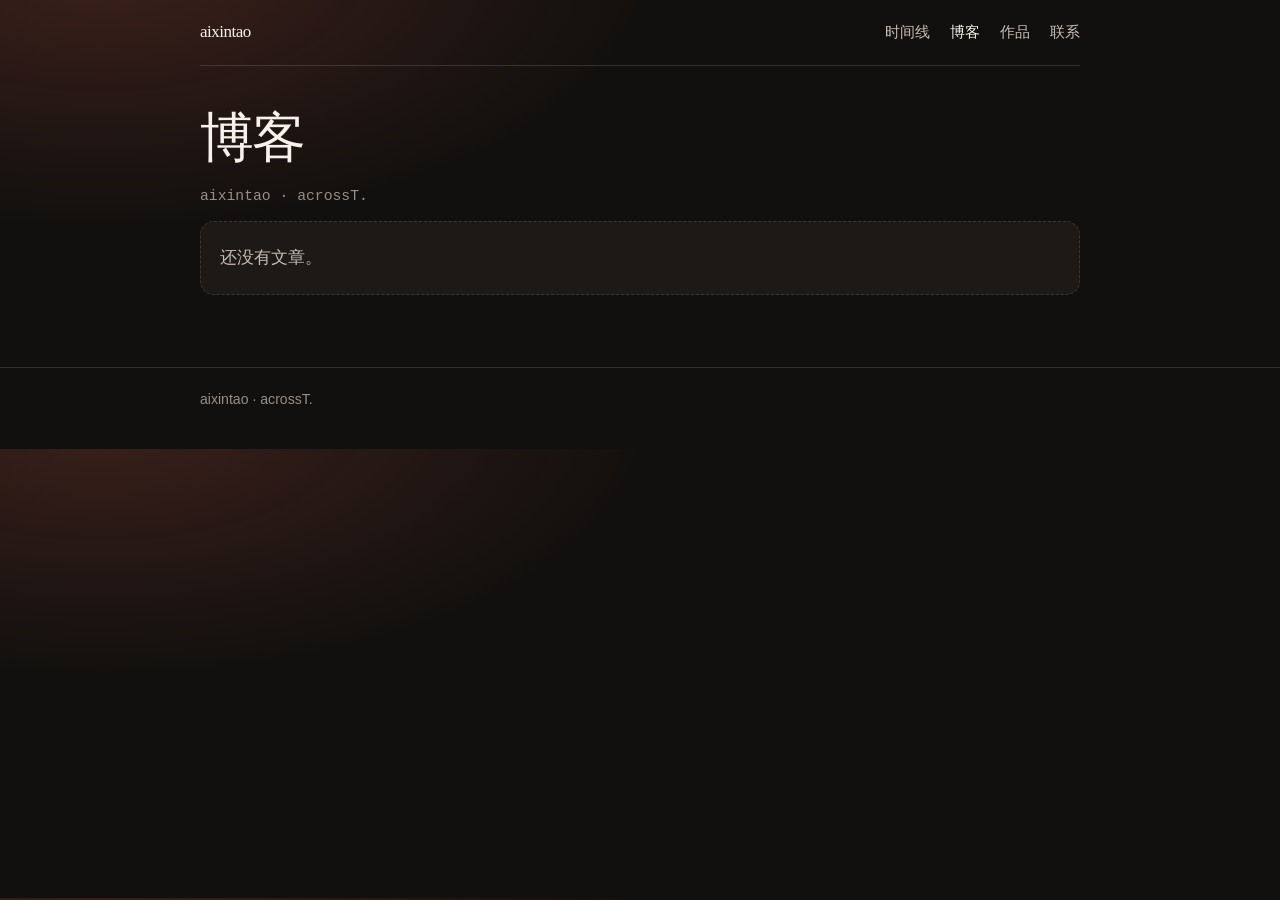
==== blog/index.html @ 6bd740ed "Publish the personal site with timeline, avatars, blog, and contacts. Co-authored-by: Cursor <cursor" ====
<!DOCTYPE html>
<html lang="zh-CN">
<head>
  <meta charset="utf-8">
  <meta name="viewport" content="width=device-width, initial-scale=1">
  <title>博客 · aixintao</title>
  <meta name="description" content="aixintao 的博客">
  <meta name="theme-color" content="#12100e">
  <link rel="icon" href="/avatars/favicon.png">
  <link rel="stylesheet" href="/style.css">
  <link rel="alternate" type="application/rss+xml" title="aixintao" href="/blog/feed.xml">
</head>
<body class="page">
  <header class="wrap">
    <nav class="nav" aria-label="页面">
      <a class="brand" href="/#top">aixintao</a>
      <ul class="nav-links">
        <li><a href="/#names">时间线</a></li>
        <li><a href="/blog/" aria-current="page">博客</a></li>
        <li><a href="/#works">作品</a></li>
        <li><a href="/#contact">联系</a></li>
      </ul>
    </nav>
  </header>
  <main class="wrap page-main">
    <h1>博客</h1>
<p class="article-meta">aixintao · acrossT.</p>
<p class="empty">还没有文章。</p>
  </main>
  <footer>
    <div class="wrap">aixintao · acrossT.</div>
  </footer>
</body>
</html>
---- style.css ----
:root {
      --bg: #12100e;
      --raise: #1c1916;
      --ink: #f6f1ea;
      --muted: #c9bdb2;
      --faint: #9a8d82;
      --line: rgba(246, 241, 234, 0.14);
      --peach: #ff6b57;
      --peach-soft: #ffd2cb;
      --max: 880px;
      --sans: "Segoe UI", "PingFang SC", "Hiragino Sans GB", "Microsoft YaHei", sans-serif;
      --serif: Palatino, "Palatino Linotype", "Songti SC", "STSong", serif;
      --mono: "Cascadia Mono", "Sarasa Mono SC", Consolas, "Courier New", monospace;
    }

    * { box-sizing: border-box; }

    html { scroll-behavior: smooth; }

    body {
      margin: 0;
      color: var(--ink);
      background:
        radial-gradient(880px 420px at 8% -8%, rgba(255, 107, 87, 0.18), transparent 62%),
        var(--bg);
      font-family: var(--sans);
      font-size: 17px;
      line-height: 1.65;
    }

    a { color: inherit; }

    a:focus-visible,
    button:focus-visible {
      outline: 2px solid var(--peach);
      outline-offset: 3px;
    }

    ::selection {
      background: var(--peach);
      color: #1a100e;
    }

    .wrap {
      width: min(var(--max), calc(100% - 2.5rem));
      margin-inline: auto;
    }

    .nav {
      display: flex;
      align-items: center;
      justify-content: space-between;
      gap: 1rem;
      padding: 1.15rem 0;
      border-bottom: 1px solid var(--line);
    }

    .brand {
      font-family: var(--serif);
      text-decoration: none;
      letter-spacing: -0.03em;
    }

    .nav-links {
      display: flex;
      gap: 1.25rem;
      margin: 0;
      padding: 0;
      list-style: none;
      font-size: 0.92rem;
    }

    .nav-links a {
      text-decoration: none;
      color: var(--muted);
    }

    .nav-links a:hover,
    .nav-links a[aria-current="page"] { color: var(--ink); }

    .nav,
    .nav-links { flex-wrap: wrap; }

    .hero {
      display: flex;
      align-items: flex-end;
      gap: 1.35rem 1.6rem;
      padding: 8vh 0 4.5rem;
    }

    .hero-copy { min-width: 0; }

    .avatar-main {
      width: clamp(104px, 18vw, 148px);
      height: clamp(104px, 18vw, 148px);
      flex: none;
      object-fit: cover;
      border-radius: 26px;
      box-shadow: 0 0 0 1px var(--line);
    }

    h1 {
      margin: 0;
      font-family: var(--serif);
      font-size: clamp(3.2rem, 10vw, 6.4rem);
      font-weight: 500;
      line-height: 0.86;
      letter-spacing: -0.045em;
    }

    .aka {
      margin: 1.1rem 0 0;
      font-family: var(--serif);
      font-size: clamp(1.7rem, 4vw, 2.7rem);
      line-height: 1.15;
      letter-spacing: -0.03em;
    }

    .aka-label {
      margin-right: 0.35rem;
      color: var(--faint);
      font-family: var(--sans);
      font-size: 0.95rem;
      letter-spacing: 0.14em;
      vertical-align: 0.35em;
    }

    .wordmark { white-space: nowrap; }

    .dot { color: var(--peach); }

    .roles {
      display: flex;
      flex-wrap: wrap;
      gap: 0.55rem;
      margin: 2rem 0 0;
      padding: 0;
      list-style: none;
    }

    .roles li {
      margin: 0;
      padding: 0.35rem 0.75rem;
      border: 1px solid var(--line);
      border-radius: 999px;
      color: var(--muted);
      background: rgba(255, 255, 255, 0.03);
      font-size: 0.95rem;
    }

    section { padding: 1rem 0 4.5rem; }

    .section-head {
      display: flex;
      align-items: baseline;
      gap: 0.8rem;
      margin-bottom: 0.4rem;
    }

    .index {
      color: var(--peach);
      font-family: var(--mono);
      font-size: 0.82rem;
    }

    h2 {
      margin: 0;
      font-size: 1.05rem;
      font-weight: 600;
      letter-spacing: 0.08em;
    }

    .timeline {
      margin: 0.6rem 0 0;
      padding: 0;
      list-style: none;
    }

    .timeline li {
      display: grid;
      grid-template-columns: 6.5rem 3.15rem minmax(0, 1fr);
      gap: 0.7rem 1rem;
      align-items: center;
      padding: 0.72rem 0;
      border-top: 1px solid var(--line);
    }

    .avatar,
    .avatar-slot {
      width: 3.15rem;
      height: 3.15rem;
      border-radius: 12px;
    }

    .avatar {
      display: block;
      object-fit: cover;
      background: var(--raise);
    }

    .timeline li:last-child { border-bottom: 1px solid var(--line); }

    .timeline time {
      color: var(--faint);
      font-family: var(--mono);
      font-size: 0.92rem;
    }

    .timeline p {
      margin: 0;
      font-size: 1.2rem;
    }

    .latin {
      font-family: var(--serif);
      letter-spacing: -0.03em;
    }

    .timeline .now p { color: var(--peach-soft); }

    .badge {
      margin-left: 0.7rem;
      padding: 0.12rem 0.55rem;
      border-radius: 999px;
      background: var(--peach);
      color: #1a100e;
      font-family: var(--sans);
      font-size: 0.75rem;
      font-weight: 700;
      letter-spacing: 0.06em;
      vertical-align: 0.18em;
    }

    .empty {
      margin: 0.8rem 0 0;
      padding: 1.4rem 1.2rem;
      border: 1px dashed var(--line);
      border-radius: 14px;
      color: var(--muted);
      background: var(--raise);
    }

    .contacts {
      margin: 0.6rem 0 0;
      padding: 0;
      list-style: none;
    }

    .contacts li {
      display: grid;
      grid-template-columns: 7.6rem minmax(0, 1fr);
      gap: 0.35rem 1.25rem;
      align-items: baseline;
      padding: 0.9rem 0;
      border-top: 1px solid var(--line);
    }

    .contacts li:last-child { border-bottom: 1px solid var(--line); }

    .contacts span {
      color: var(--faint);
      font-size: 0.92rem;
    }

    .contacts a {
      color: var(--ink);
      font-family: var(--mono);
      font-size: clamp(1.02rem, 2.2vw, 1.28rem);
      text-underline-offset: 0.2em;
      overflow-wrap: anywhere;
    }

    .contacts a:hover { color: var(--peach-soft); }

    footer {
      padding: 1.2rem 0 2.4rem;
      border-top: 1px solid var(--line);
      color: var(--faint);
      font-size: 0.88rem;
    }

    @media (max-width: 640px) {
      .wrap { width: min(var(--max), calc(100% - 1.6rem)); }

      .nav-links { gap: 0.85rem; }

      .hero {
        flex-direction: column;
        align-items: flex-start;
        padding-top: 6vh;
      }

      .timeline li {
        grid-template-columns: 4.7rem 2.7rem minmax(0, 1fr);
        gap: 0.5rem 0.7rem;
      }

      .avatar,
      .avatar-slot {
        width: 2.7rem;
        height: 2.7rem;
        border-radius: 9px;
      }
    }

    .post-list {
      margin: 0.6rem 0 0;
      padding: 0;
      list-style: none;
    }

    .post-list li {
      display: grid;
      grid-template-columns: 7.6rem minmax(0, 1fr);
      gap: 0.25rem 1.25rem;
      align-items: baseline;
      padding: 1rem 0;
      border-top: 1px solid var(--line);
    }

    .post-list li:last-child { border-bottom: 1px solid var(--line); }

    .post-list time {
      color: var(--faint);
      font-family: var(--mono);
      font-size: 0.92rem;
    }

    .post-title {
      font-family: var(--serif);
      font-size: 1.35rem;
      letter-spacing: -0.03em;
      text-decoration: none;
    }

    .post-title:hover { color: var(--peach-soft); }

    .post-list p {
      margin: 0.2rem 0 0;
      color: var(--muted);
      font-size: 0.95rem;
    }

    .more { margin: 1.1rem 0 0; }

    .more a {
      color: var(--peach-soft);
      text-underline-offset: 0.18em;
    }

    .page-main { padding: 2.6rem 0 4.5rem; }

    .page h1 {
      font-size: clamp(2.1rem, 6vw, 3.4rem);
      line-height: 1.15;
      letter-spacing: -0.03em;
    }

    .back {
      display: inline-block;
      margin-bottom: 1.5rem;
      color: var(--muted);
      font-size: 0.92rem;
      text-decoration: none;
    }

    .back:hover { color: var(--ink); }

    .article-meta {
      margin: 0.85rem 0 0;
      color: var(--faint);
      font-family: var(--mono);
      font-size: 0.92rem;
    }

    .prose {
      margin-top: 2rem;
      font-size: 1.05rem;
    }

    .prose > :first-child { margin-top: 0; }

    .prose h2,
    .prose h3 {
      margin: 1.8em 0 0.45em;
      letter-spacing: 0;
      font-size: 1.35rem;
    }

    .prose h3 { font-size: 1.12rem; }

    .prose p { margin: 0.95em 0; }

    .prose a {
      color: var(--peach-soft);
      text-underline-offset: 0.18em;
    }

    .prose ul,
    .prose ol {
      margin: 0.8em 0;
      padding-left: 1.3em;
    }

    .prose blockquote {
      margin: 1.2em 0;
      padding-left: 1em;
      border-left: 2px solid var(--peach);
      color: var(--muted);
    }

    .prose pre {
      margin: 1.2em 0;
      padding: 1rem 1.1rem;
      overflow: auto;
      border-radius: 12px;
      background: var(--raise);
      line-height: 1.55;
    }

    .prose code {
      font-family: var(--mono);
      font-size: 0.9em;
    }

    .prose :not(pre) > code {
      padding: 0.1em 0.35em;
      border-radius: 6px;
      background: var(--raise);
    }

    .prose img {
      display: block;
      max-width: 100%;
      height: auto;
      margin: 1.2em 0;
      border-radius: 14px;
    }

    .prose hr {
      margin: 2em 0;
      border: 0;
      border-top: 1px solid var(--line);
    }

    @media (max-width: 640px) {
      .post-list li,
      .contacts li {
        grid-template-columns: 1fr;
        gap: 0.15rem;
      }
    }

    @media (prefers-reduced-motion: reduce) {
      html { scroll-behavior: auto; }
    }
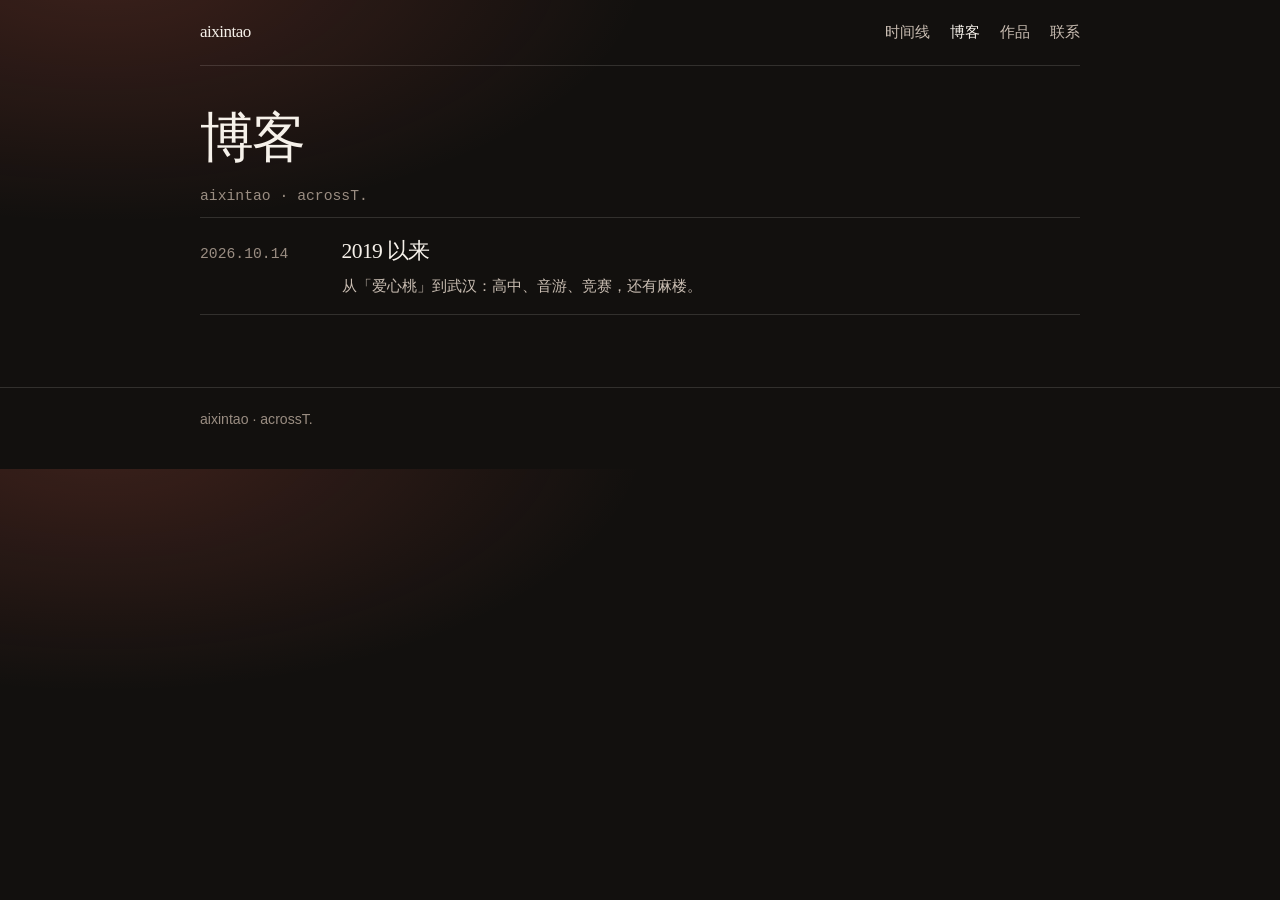
==== commit c6ff2975: "Publish a public post about life since 2019. Co-authored-by: Cursor <cursoragent@cursor.com>" ====
--- a/blog/index.html
+++ b/blog/index.html
@@ -25,7 +25,15 @@
   <main class="wrap page-main">
     <h1>博客</h1>
 <p class="article-meta">aixintao · acrossT.</p>
-<p class="empty">还没有文章。</p>
+<ol class="post-list">
+  <li>
+    <time datetime="2026-10-14">2026.10.14</time>
+    <div>
+      <a class="post-title" href="since-2019.html">2019 以来</a>
+      <p>从「爱心桃」到武汉：高中、音游、竞赛，还有麻楼。</p>
+    </div>
+  </li>
+</ol>
   </main>
   <footer>
     <div class="wrap">aixintao · acrossT.</div>
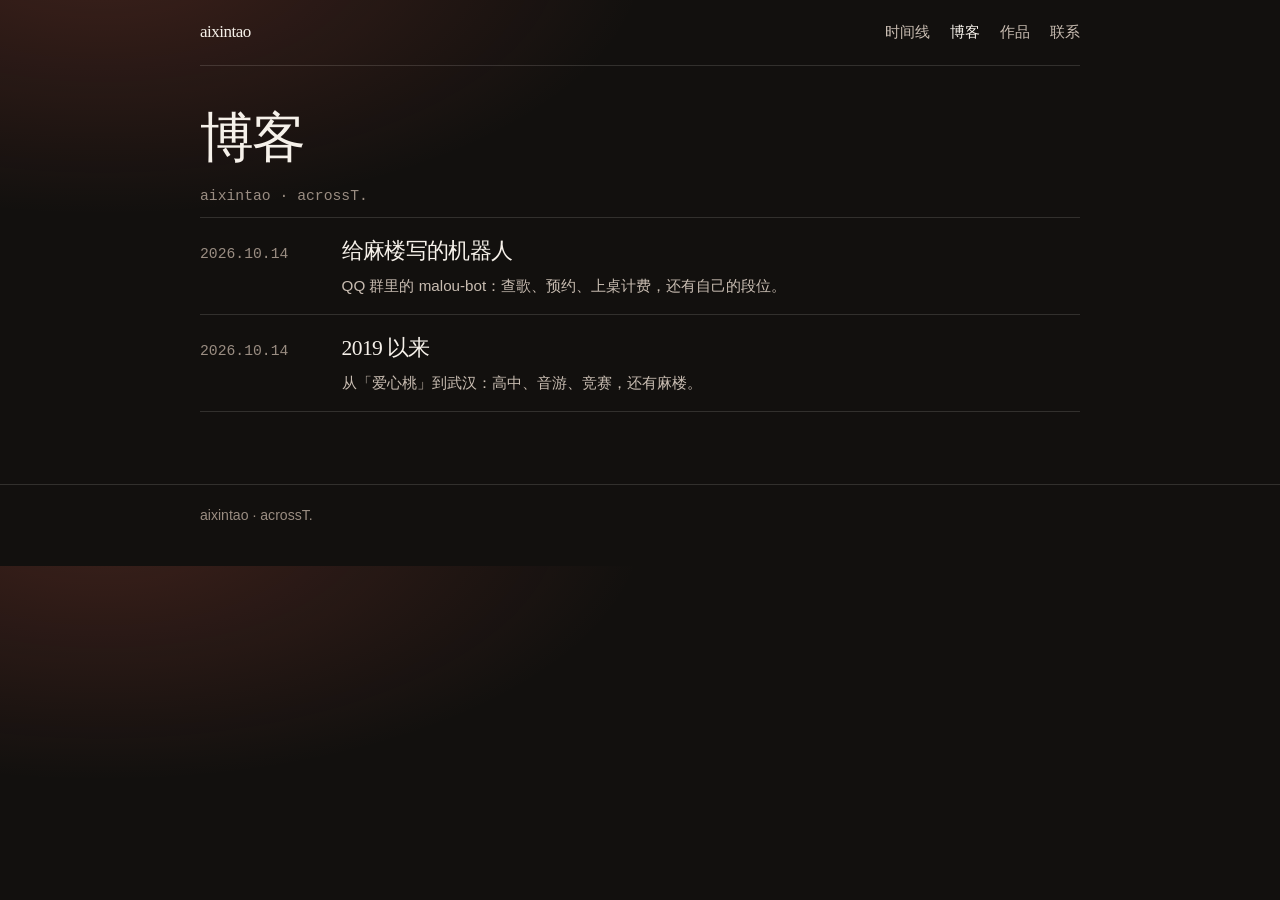
==== commit b3101684: "Publish an illustrated malou-bot post and portfolio page. Co-authored-by: Cursor <cursoragent@cursor" ====
--- a/blog/index.html
+++ b/blog/index.html
@@ -29,6 +29,13 @@
   <li>
     <time datetime="2026-10-14">2026.10.14</time>
     <div>
+      <a class="post-title" href="malou-bot.html">给麻楼写的机器人</a>
+      <p>QQ 群里的 malou-bot：查歌、预约、上桌计费，还有自己的段位。</p>
+    </div>
+  </li>
+  <li>
+    <time datetime="2026-10-14">2026.10.14</time>
+    <div>
       <a class="post-title" href="since-2019.html">2019 以来</a>
       <p>从「爱心桃」到武汉：高中、音游、竞赛，还有麻楼。</p>
     </div>
--- a/style.css
+++ b/style.css
@@ -429,13 +429,57 @@
       background: var(--raise);
     }
 
-    .prose img {
+    .prose img,
+    .shot img {
       display: block;
       max-width: 100%;
       height: auto;
-      margin: 1.2em 0;
       border-radius: 14px;
     }
+
+    .prose figure,
+    .shot {
+      margin: 1.5rem 0 0.2rem;
+    }
+
+    .prose figcaption,
+    .shot figcaption {
+      margin-top: 0.55rem;
+      color: var(--faint);
+      font-size: 0.92rem;
+    }
+
+    .works {
+      margin: 0.6rem 0 0;
+      padding: 0;
+      list-style: none;
+    }
+
+    .works a {
+      display: grid;
+      gap: 0.2rem;
+      padding: 1.05rem 0;
+      border-top: 1px solid var(--line);
+      text-decoration: none;
+    }
+
+    .works li:last-child a { border-bottom: 1px solid var(--line); }
+
+    .work-kicker {
+      color: var(--peach);
+      font-family: var(--mono);
+      font-size: 0.82rem;
+    }
+
+    .work-title {
+      font-family: var(--serif);
+      font-size: 1.55rem;
+      letter-spacing: -0.03em;
+    }
+
+    .work-desc { color: var(--muted); }
+
+    .works a:hover .work-title { color: var(--peach-soft); }
 
     .prose hr {
       margin: 2em 0;
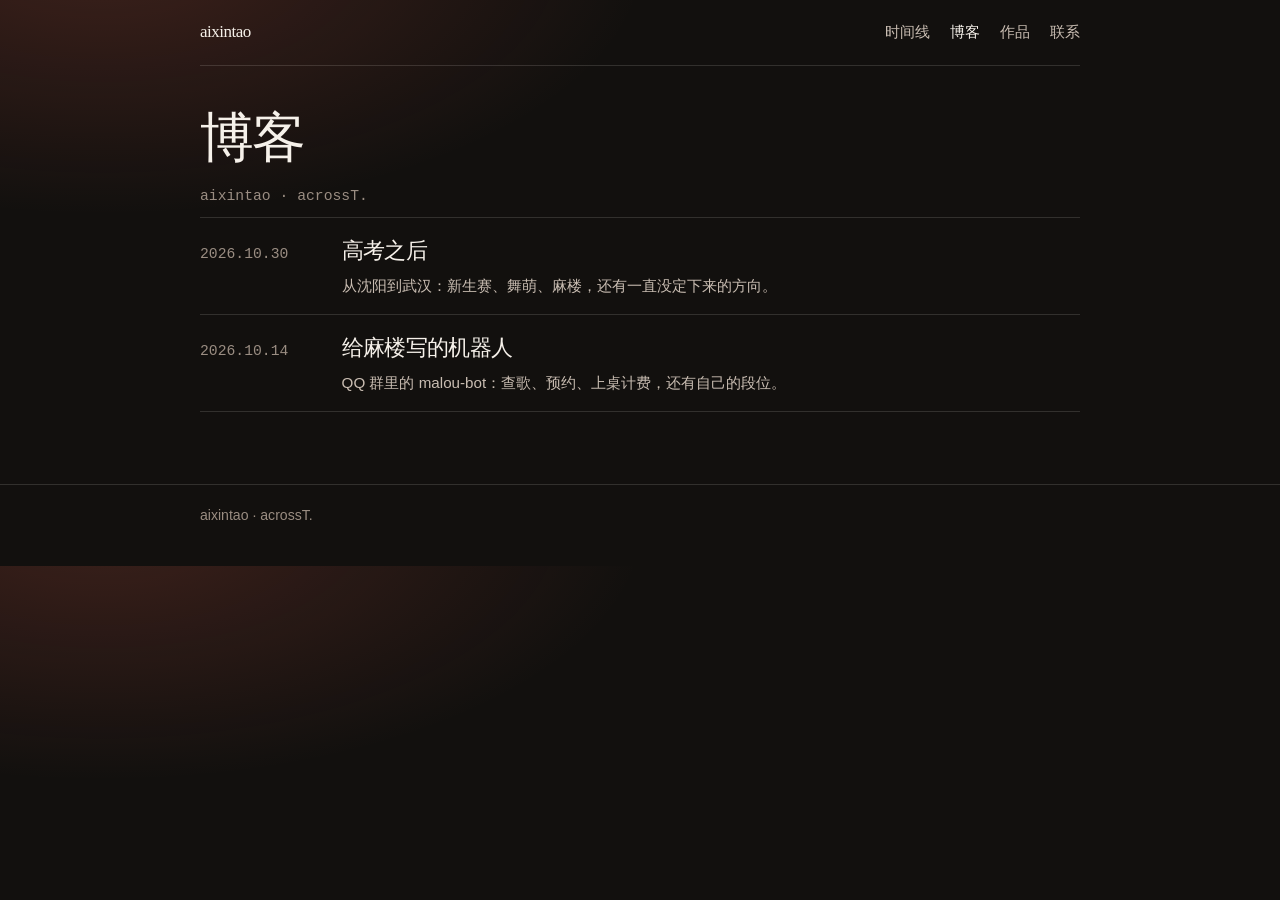
==== commit ee40bd43: "Replace the 2019-onward post with a post-高考 one Hide 「2019 以来」 (its source markdown and generated pa" ====
--- a/blog/index.html
+++ b/blog/index.html
@@ -27,17 +27,17 @@
 <p class="article-meta">aixintao · acrossT.</p>
 <ol class="post-list">
   <li>
-    <time datetime="2026-10-14">2026.10.14</time>
+    <time datetime="2026-10-30">2026.10.30</time>
     <div>
-      <a class="post-title" href="malou-bot.html">给麻楼写的机器人</a>
-      <p>QQ 群里的 malou-bot：查歌、预约、上桌计费，还有自己的段位。</p>
+      <a class="post-title" href="after-gaokao.html">高考之后</a>
+      <p>从沈阳到武汉：新生赛、舞萌、麻楼，还有一直没定下来的方向。</p>
     </div>
   </li>
   <li>
     <time datetime="2026-10-14">2026.10.14</time>
     <div>
-      <a class="post-title" href="since-2019.html">2019 以来</a>
-      <p>从「爱心桃」到武汉：高中、音游、竞赛，还有麻楼。</p>
+      <a class="post-title" href="malou-bot.html">给麻楼写的机器人</a>
+      <p>QQ 群里的 malou-bot：查歌、预约、上桌计费，还有自己的段位。</p>
     </div>
   </li>
 </ol>
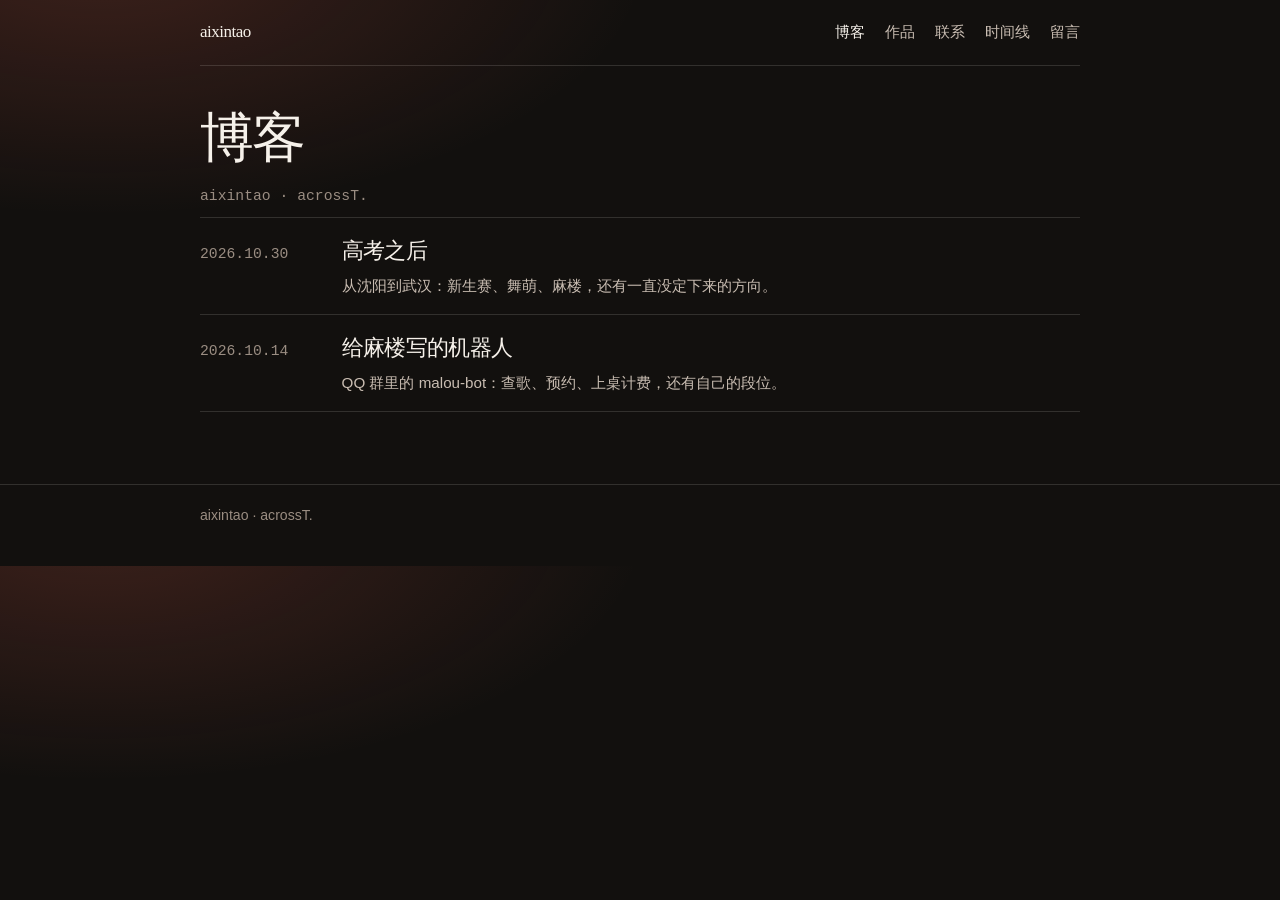
==== commit beef08b4: "Reorder the homepage and add a guestbook section - Sections are now 01 blog, 02 works, 03 contact, 0" ====
--- a/blog/index.html
+++ b/blog/index.html
@@ -15,10 +15,11 @@
     <nav class="nav" aria-label="页面">
       <a class="brand" href="/#top">aixintao</a>
       <ul class="nav-links">
-        <li><a href="/#names">时间线</a></li>
         <li><a href="/blog/" aria-current="page">博客</a></li>
         <li><a href="/#works">作品</a></li>
         <li><a href="/#contact">联系</a></li>
+        <li><a href="/#names">时间线</a></li>
+        <li><a href="/#guestbook">留言</a></li>
       </ul>
     </nav>
   </header>
--- a/style.css
+++ b/style.css
@@ -170,65 +170,80 @@
       letter-spacing: 0.08em;
     }
 
-    .timeline {
-      margin: 0.6rem 0 0;
+    .flow {
+      display: grid;
+      grid-template-columns: repeat(10, minmax(0, 1fr));
+      margin: 1.3rem 0 0;
       padding: 0;
       list-style: none;
     }
 
-    .timeline li {
-      display: grid;
-      grid-template-columns: 6.5rem 3.15rem minmax(0, 1fr);
-      gap: 0.7rem 1rem;
+    .flow li {
+      position: relative;
+      display: flex;
+      flex-direction: column;
       align-items: center;
-      padding: 0.72rem 0;
-      border-top: 1px solid var(--line);
-    }
-
-    .avatar,
-    .avatar-slot {
-      width: 3.15rem;
-      height: 3.15rem;
-      border-radius: 12px;
-    }
-
-    .avatar {
-      display: block;
+      justify-content: flex-start;
+      gap: 0.45rem;
+      padding: 0.15rem 0;
+      text-align: center;
+    }
+
+    /* 一条细线穿过每个头像，连成一条链 */
+    .flow li::before {
+      content: "";
+      position: absolute;
+      top: 2.66rem;
+      left: 0;
+      right: 0;
+      height: 1px;
+      background: var(--line);
+    }
+
+    .flow li:first-child::before { display: none; }
+
+    .flow-avatar {
+      position: relative;
+      width: 2.55rem;
+      height: 2.55rem;
       object-fit: cover;
+      border-radius: 11px;
       background: var(--raise);
-    }
-
-    .timeline li:last-child { border-bottom: 1px solid var(--line); }
-
-    .timeline time {
-      color: var(--faint);
-      font-family: var(--mono);
-      font-size: 0.92rem;
-    }
-
-    .timeline p {
-      margin: 0;
-      font-size: 1.2rem;
-    }
-
-    .latin {
-      font-family: var(--serif);
-      letter-spacing: -0.03em;
-    }
-
-    .timeline .now p { color: var(--peach-soft); }
+      box-shadow: 0 0 0 1px var(--line);
+    }
+
+    .flow time {
+      color: var(--faint);
+      font-family: var(--mono);
+      font-size: 0.78rem;
+      letter-spacing: -0.02em;
+    }
+
+    .flow-note {
+      display: flex;
+      align-items: center;
+      justify-content: center;
+      width: 100%;
+      min-height: 2.55rem;
+      color: var(--muted);
+      font-size: 0.78rem;
+      line-height: 1.3;
+    }
+
+    .flow .now .flow-avatar { box-shadow: 0 0 0 2px var(--peach); }
 
     .badge {
-      margin-left: 0.7rem;
-      padding: 0.12rem 0.55rem;
+      margin-left: 0.45rem;
+      padding: 0.05rem 0.42rem;
       border-radius: 999px;
       background: var(--peach);
       color: #1a100e;
       font-family: var(--sans);
-      font-size: 0.75rem;
+      font-size: 0.68rem;
       font-weight: 700;
-      letter-spacing: 0.06em;
-      vertical-align: 0.18em;
+      letter-spacing: 0.04em;
+      vertical-align: 0.12em;
+      white-space: nowrap;
     }
 
     .empty {
@@ -290,17 +305,22 @@
         padding-top: 6vh;
       }
 
-      .timeline li {
-        grid-template-columns: 4.7rem 2.7rem minmax(0, 1fr);
-        gap: 0.5rem 0.7rem;
+      .flow {
+        grid-template-columns: repeat(5, minmax(0, 1fr));
+        row-gap: 1.1rem;
       }
 
-      .avatar,
-      .avatar-slot {
-        width: 2.7rem;
-        height: 2.7rem;
+      .flow li::before { top: 2.42rem; }
+
+      .flow li:nth-child(6)::before { display: none; }
+
+      .flow-avatar {
+        width: 2.3rem;
+        height: 2.3rem;
         border-radius: 9px;
       }
+
+      .flow-note { min-height: 2.3rem; }
     }
 
     .post-list {
@@ -450,36 +470,101 @@
     }
 
     .works {
-      margin: 0.6rem 0 0;
+      display: grid;
+      grid-template-columns: repeat(3, minmax(0, 1fr));
+      gap: 0.7rem;
+      margin: 1.3rem 0 0;
       padding: 0;
       list-style: none;
     }
 
     .works a {
-      display: grid;
-      gap: 0.2rem;
-      padding: 1.05rem 0;
-      border-top: 1px solid var(--line);
+      display: flex;
+      flex-direction: column;
+      justify-content: space-between;
+      gap: 0.5rem;
+      height: 100%;
+      padding: 1rem 1.05rem;
+      border: 1px solid var(--line);
+      border-radius: 14px;
+      background: rgba(255, 255, 255, 0.025);
       text-decoration: none;
-    }
-
-    .works li:last-child a { border-bottom: 1px solid var(--line); }
+      transition: border-color 0.15s ease, background 0.15s ease;
+    }
+
+    .works a:hover {
+      border-color: rgba(255, 107, 87, 0.55);
+      background: rgba(255, 107, 87, 0.06);
+    }
 
     .work-kicker {
       color: var(--peach);
       font-family: var(--mono);
-      font-size: 0.82rem;
+      font-size: 0.76rem;
+      line-height: 1.4;
     }
 
     .work-title {
       font-family: var(--serif);
-      font-size: 1.55rem;
+      font-size: 1.3rem;
+      line-height: 1.2;
       letter-spacing: -0.03em;
     }
 
-    .work-desc { color: var(--muted); }
-
     .works a:hover .work-title { color: var(--peach-soft); }
+
+    .work-body {
+      display: flex;
+      flex-direction: column;
+      gap: 0.3rem;
+    }
+
+    .work-desc {
+      color: var(--muted);
+      font-size: 0.85rem;
+      line-height: 1.5;
+      text-wrap: pretty;
+    }
+
+    .section-lede {
+      margin: 0.5rem 0 0;
+      color: var(--muted);
+      font-size: 0.95rem;
+      text-wrap: pretty;
+    }
+
+    .section-lede a {
+      color: var(--peach-soft);
+      text-underline-offset: 0.18em;
+    }
+
+    .notes {
+      margin: 1.1rem 0 0;
+      padding: 1.1rem 1.15rem;
+      border: 1px solid var(--line);
+      border-radius: 14px;
+      background: rgba(255, 255, 255, 0.025);
+    }
+
+    .notes-fallback {
+      margin: 0;
+      color: var(--faint);
+      font-size: 0.92rem;
+    }
+
+    .notes-fallback a {
+      color: var(--peach-soft);
+      text-underline-offset: 0.18em;
+    }
+
+    /* giscus 会在 .notes 里插入自己的 iframe，去掉内层的双边框 */
+    .notes .giscus,
+    .notes .giscus-frame {
+      margin: 0;
+    }
+
+    /* 留言板加载出来后，隐藏加载前的兜底提示 */
+    .notes:has(.giscus) .notes-fallback { display: none; }
 
     .prose hr {
       margin: 2em 0;
@@ -493,6 +578,8 @@
         grid-template-columns: 1fr;
         gap: 0.15rem;
       }
+
+      .works { grid-template-columns: repeat(2, minmax(0, 1fr)); }
     }
 
     @media (prefers-reduced-motion: reduce) {
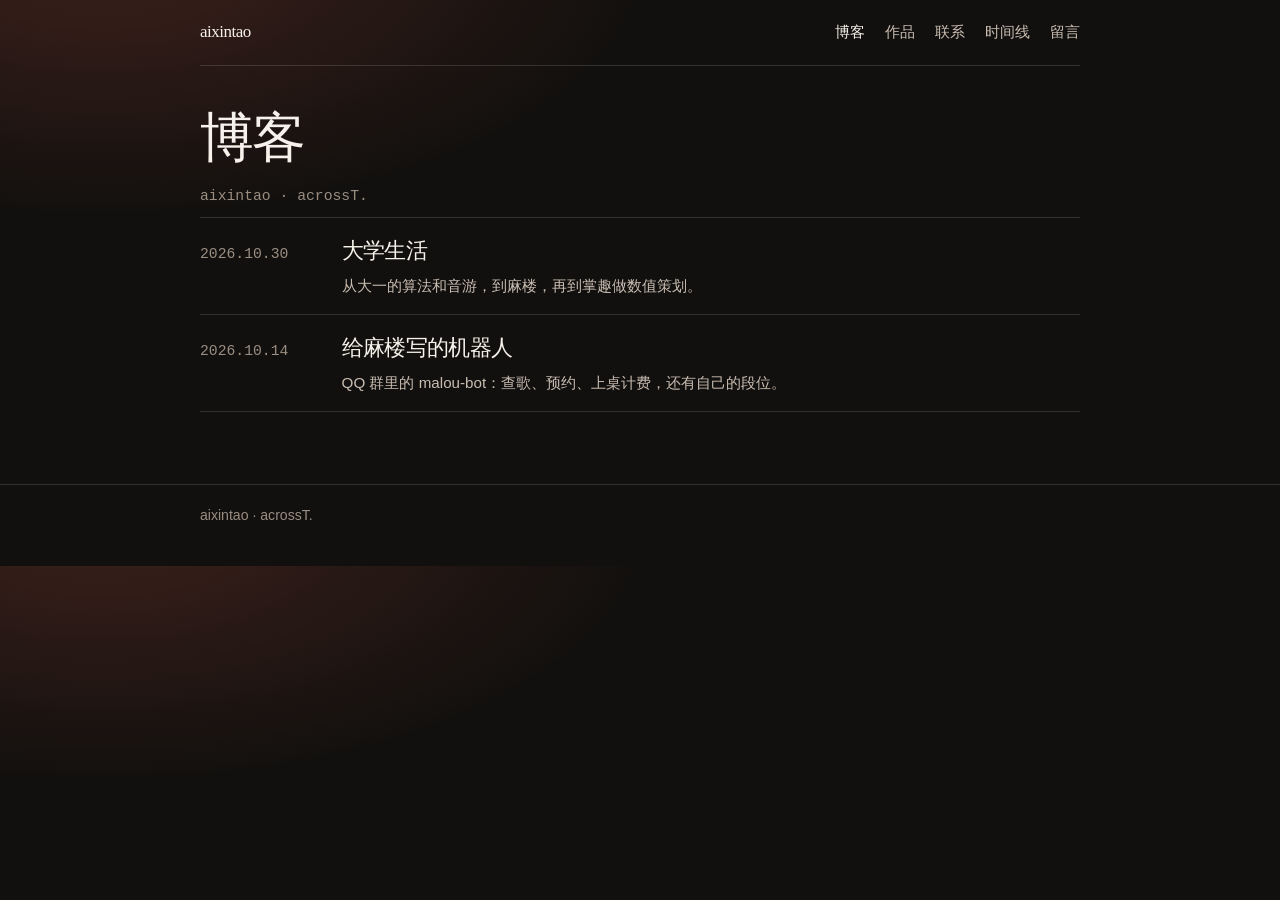
==== commit 209306fd: "Rewrite the college post to start at freshman year and add later work. Co-authored-by: Cursor <curso" ====
--- a/blog/index.html
+++ b/blog/index.html
@@ -30,8 +30,8 @@
   <li>
     <time datetime="2026-10-30">2026.10.30</time>
     <div>
-      <a class="post-title" href="after-gaokao.html">高考之后</a>
-      <p>从沈阳到武汉：新生赛、舞萌、麻楼，还有一直没定下来的方向。</p>
+      <a class="post-title" href="college.html">大学生活</a>
+      <p>从大一的算法和音游，到麻楼，再到掌趣做数值策划。</p>
     </div>
   </li>
   <li>
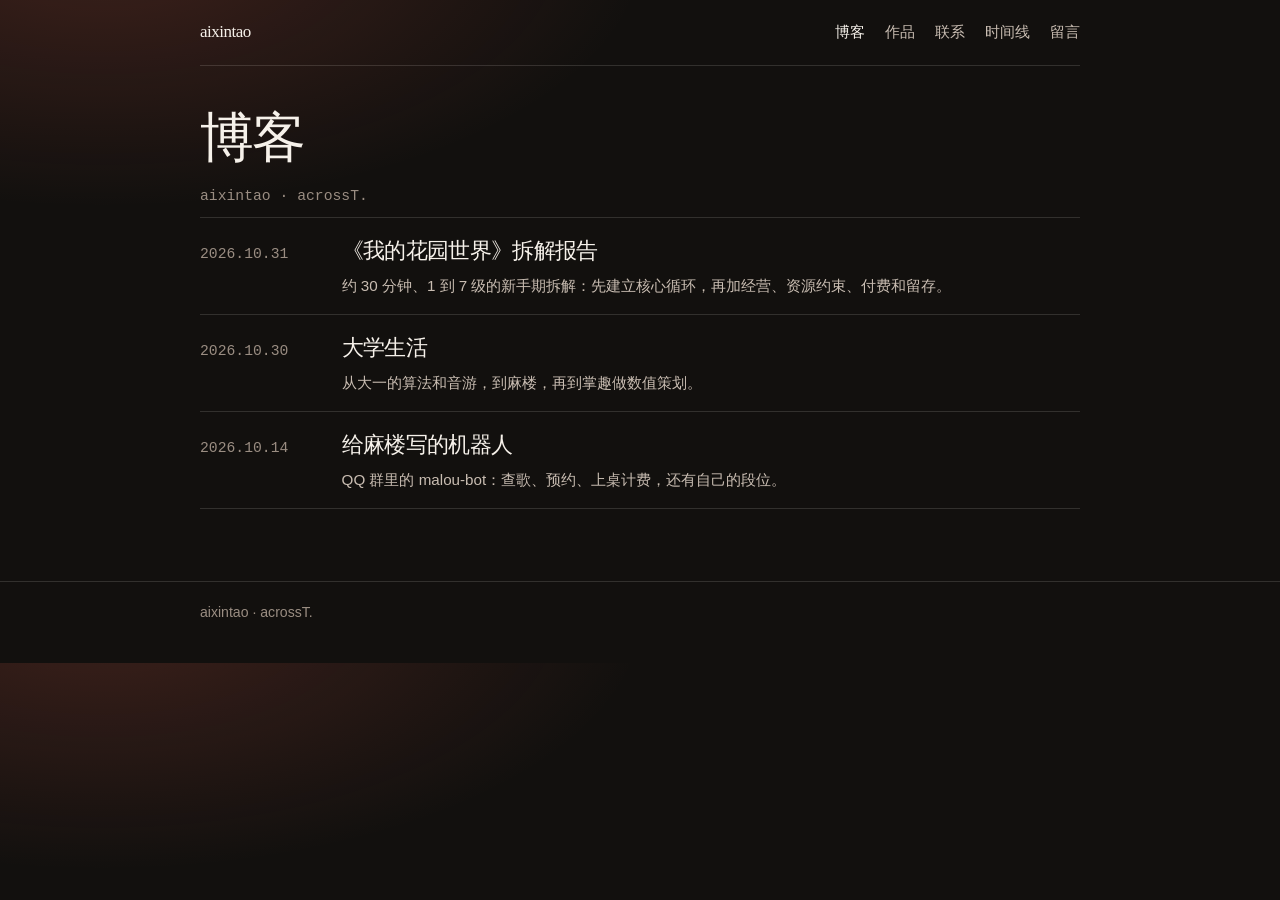
==== commit ccde4f79: "Publish a new-player breakdown of My Garden World. Co-authored-by: Cursor <cursoragent@cursor.com>" ====
--- a/blog/index.html
+++ b/blog/index.html
@@ -28,6 +28,13 @@
 <p class="article-meta">aixintao · acrossT.</p>
 <ol class="post-list">
   <li>
+    <time datetime="2026-10-31">2026.10.31</time>
+    <div>
+      <a class="post-title" href="garden-world.html">《我的花园世界》拆解报告</a>
+      <p>约 30 分钟、1 到 7 级的新手期拆解：先建立核心循环，再加经营、资源约束、付费和留存。</p>
+    </div>
+  </li>
+  <li>
     <time datetime="2026-10-30">2026.10.30</time>
     <div>
       <a class="post-title" href="college.html">大学生活</a>
--- a/style.css
+++ b/style.css
@@ -409,7 +409,36 @@
 
     .prose h3 { font-size: 1.12rem; }
 
+    .prose h4 {
+      margin: 1.35em 0 0.35em;
+      font-size: 1.02rem;
+      letter-spacing: 0;
+    }
+
     .prose p { margin: 0.95em 0; }
+
+    .prose table {
+      display: block;
+      width: 100%;
+      margin: 1.1em 0;
+      overflow-x: auto;
+      border-collapse: collapse;
+      font-size: 0.92rem;
+    }
+
+    .prose th,
+    .prose td {
+      padding: 0.55rem 0.75rem;
+      border-bottom: 1px solid var(--line);
+      text-align: left;
+      vertical-align: top;
+      white-space: nowrap;
+    }
+
+    .prose th {
+      color: var(--peach-soft);
+      font-weight: 600;
+    }
 
     .prose a {
       color: var(--peach-soft);
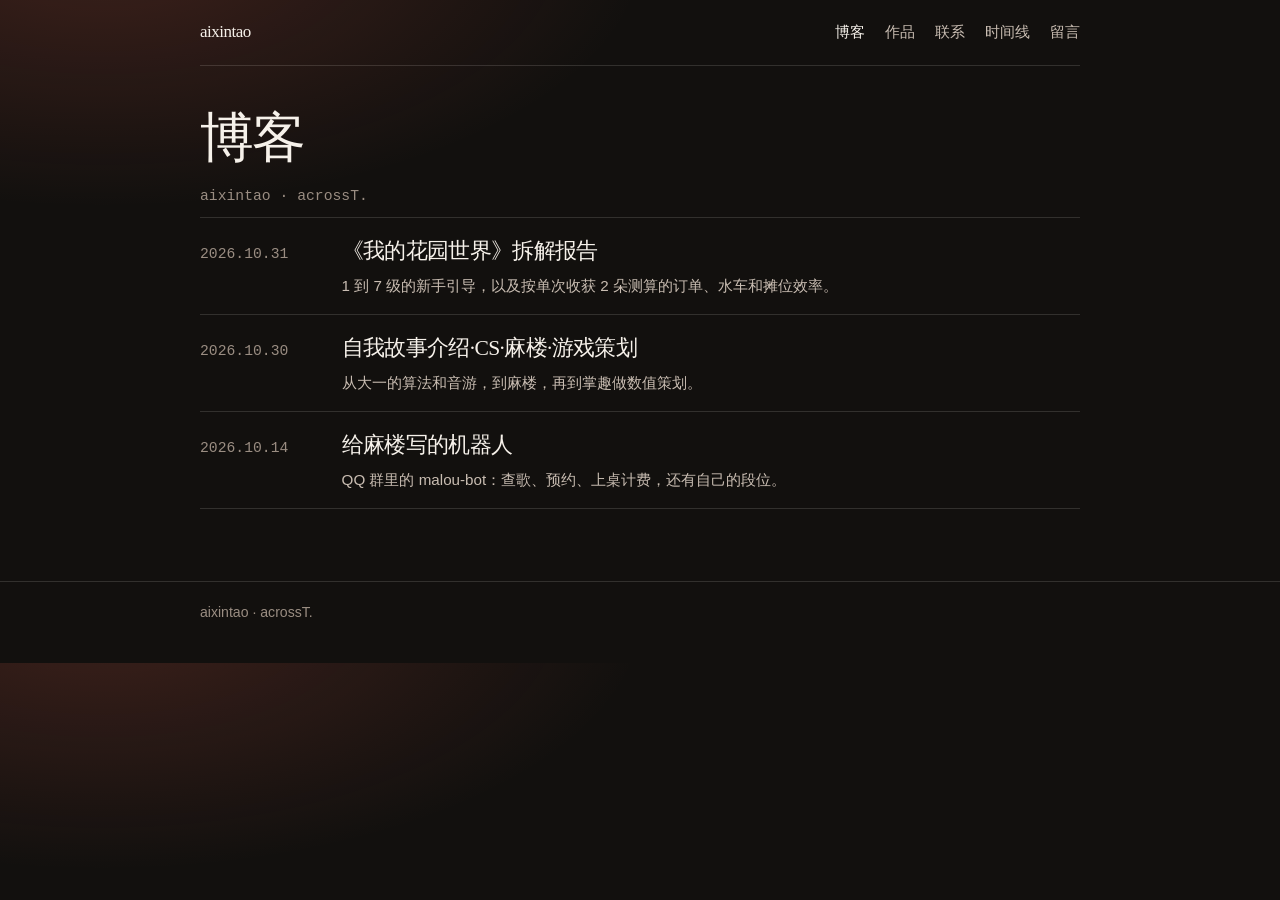
==== commit 3d18208d: "Shorten the garden breakdown, add its production table, and update the public titles. Co-authored-by" ====
--- a/blog/index.html
+++ b/blog/index.html
@@ -31,13 +31,13 @@
     <time datetime="2026-10-31">2026.10.31</time>
     <div>
       <a class="post-title" href="garden-world.html">《我的花园世界》拆解报告</a>
-      <p>约 30 分钟、1 到 7 级的新手期拆解：先建立核心循环，再加经营、资源约束、付费和留存。</p>
+      <p>1 到 7 级的新手引导，以及按单次收获 2 朵测算的订单、水车和摊位效率。</p>
     </div>
   </li>
   <li>
     <time datetime="2026-10-30">2026.10.30</time>
     <div>
-      <a class="post-title" href="college.html">大学生活</a>
+      <a class="post-title" href="college.html">自我故事介绍·CS·麻楼·游戏策划</a>
       <p>从大一的算法和音游，到麻楼，再到掌趣做数值策划。</p>
     </div>
   </li>
